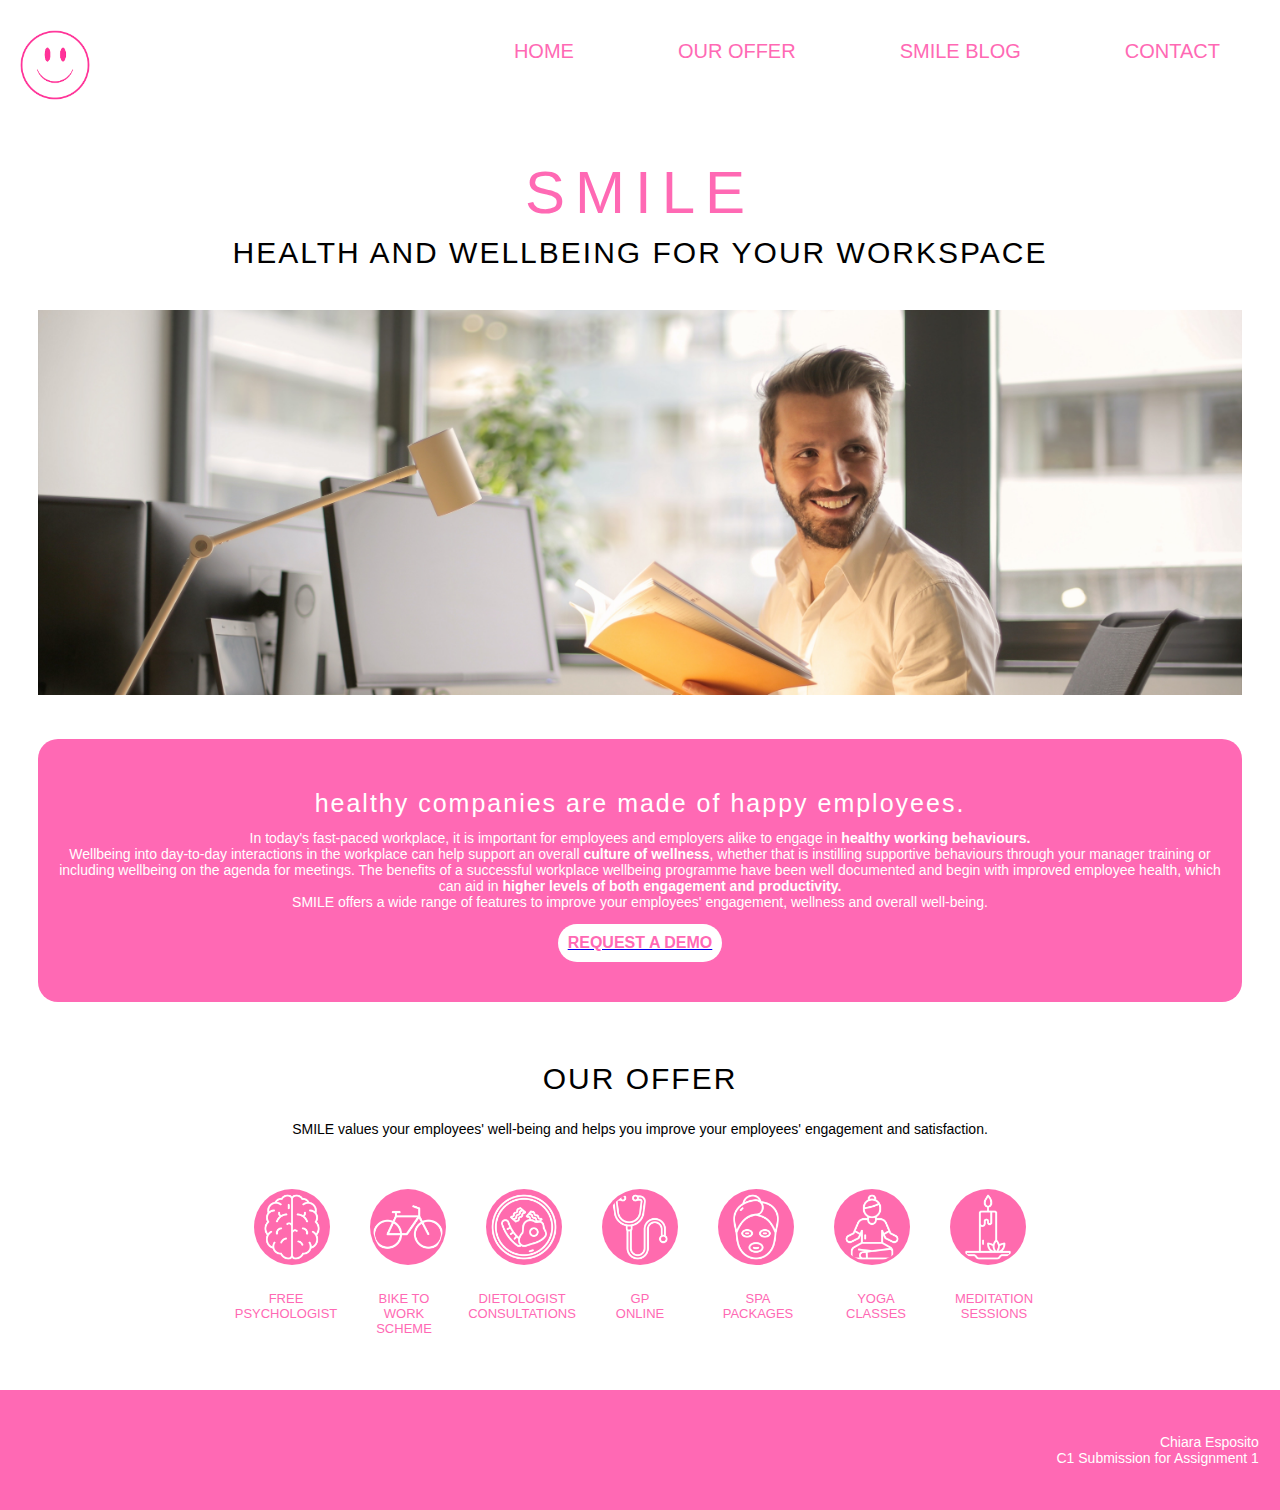
==== index.html @ 410e1a89 "Initial commit" ====
<!DOCTYPE html>

<head>

    <title>
        Smile: Health and wellbeing for your workspace
    </title>
     <!--Link to the favicon-->
    <link rel="icon" type="image/x-icon" href="images/favicon.ico">
    <!--Setting up Description ad Keywords to improve SEO-->
    <meta name="description" content="Promoting health and well-being in your workplace." />
    <meta name="keywords" content="wellness, well-being, corporate, corporation,
workplace, employee wellness, employee health, wellness benefits, healthy,
healthy workplace, employee engagement" />
</head>
<link rel="stylesheet" href="css/mystyle.css">
</head>

<body>
    <div id="page">
        <img src="images/smilelogo.png" alt="Smile logo" width="70" height="70" class="logo">
        <!--Setting up the Navigation bar to redirect to the other pages in the website-->
        <div id="navigationtab">
            <nav>
                <a href="index.html" class="mainmenuitem">Home</a>
                <a href="OurOffer/offerpage.html" class="mainmenuitem">Our Offer</a>
                <a href="Blog/blogpage.html" class="mainmenuitem">Smile Blog</a>
                <a href="Contact/contactpage.html" class="mainmenuitem">Contact</a>
            </nav>
        </div>
        <!--Main title of the home page-->
        <div class="maintitle">
            <h1>Smile</h1>
            <h2>health and wellbeing for your workspace</h2>
        </div>
        <!--The Crop class crops the image at a set height -->
        <div class="crop">
            <img src="images/employee.jpg" alt="Picture of a happy employee" width=100% float="center">
        </div>
        <div class="section"><br>
            <h3 style="text-align: center;">Healthy companies are made of happy employees.</h3>
            <p style="text-align: center;">In today's fast-paced workplace, it is important for employees and employers alike to engage in <strong>healthy working behaviours.</strong> <br> 
                Wellbeing into day-to-day interactions in the workplace can help support an overall <b>culture of wellness</b>, whether that is instilling supportive behaviours through your manager training or including wellbeing on the agenda for meetings.

                The benefits of a successful workplace wellbeing programme have been well documented and begin with improved employee health, which can aid in <strong>higher levels of both engagement and productivity.</strong><br>
                SMILE offers a wide range of features to improve your employees' engagement, wellness and overall well-being.<br>
            </p>
            <div class="centered">
            <a target="_blank" a href="mailto:sales@smile.com"><button type="button" class="centered">Request a demo</button></a>
        </div>
        </div>
        <div style="margin-top: 5%;">
           <h2>Our offer</h2>
            <p style="text-align: center;">SMILE values your employees' well-being and helps you improve your employees' engagement and satisfaction. </p>
        <br>
        <div class="centered">
        <a target="_blank" a href="OurOffer/offerpage.html"><button type="button"><img src="images/brain.png" class="offericons"  alt="psychologist icon"></a>
            <a target="_blank" a href="OurOffer/offerpage.html"><button type="button"> <img src="images/bikeicon.png" class="offericons"  alt="Bicicle icon"></a>
                <a target="_blank" a href="OurOffer/offerpage.html"><button type="button"><img src="images/breakfast.png" class="offericons"  alt="Dietologist icon"></a>
                    <a target="_blank" a href="OurOffer/offerpage.html"><button type="button"><img src="images/stethoscope.png" class="offericons" alt="GP Online icon"></a>
                        <a target="_blank" a href="OurOffer/offerpage.html"><button type="button"> <img src="images/facialmask.png" class="offericons"  alt="SPA icon"></a>
                            <a target="_blank" a href="OurOffer/offerpage.html"><button type="button"><img src="images/yogaicon.png" class="offericons"  alt="Yoga icon"></a>
                                <a target="_blank" a href="OurOffer/offerpage.html"><button type="button"><img src="images/candle.png" class="offericons" alt="Meditation icon"></a>
    </div>
    <div class="centered"><p class="iconsdescription" class="offericons">Free <br> psychologist</p><p class="iconsdescription">Bike to work <br>scheme</p><p class="iconsdescription">Dietologist <br>consultations</p><p class="iconsdescription">GP <br> Online</p><p class="iconsdescription">SPA<br> packages</p><p class="iconsdescription">Yoga <br> classes</p><p class="iconsdescription">Meditation<br>sessions</p></div>
        </div>
    </div>
    
    <footer>
        <p style="text-align: right;">Chiara Esposito<br>
        C1 Submission for Assignment 1</p>
    </footer>
</body>


</html>
---- css/mystyle.css ----
body{
    min-width:700px;
    max-width: 2000px; 
 }

h1 {
    font-family: 'Segoe UI', Tahoma, Geneva, Verdana, sans-serif;
    text-transform: uppercase;
    color: hotpink;
    text-align: center;
    font-weight: 300;
    font-size: 60px;
    letter-spacing: 10px;
    line-height: 10%;
}

h2 {
    font-family: 'Segoe UI', Tahoma, Geneva, Verdana, sans-serif;
    text-transform: uppercase;
    font-weight: 100;
    font-size: 30px;
    letter-spacing: 2px;
    text-align: center;
}

h3 {
    font-family: 'Segoe UI', Tahoma, Geneva, Verdana, sans-serif;
    text-transform: lowercase;
    font-weight: 100;
    font-size: 25px;
    letter-spacing: 2px;
    text-align: left;
    line-height: 10%
}

h4 {
    font-family: 'Segoe UI', Tahoma, Geneva, Verdana, sans-serif;
    font-weight: bold;
    letter-spacing: 1px;
    font-size: 16px;
    text-transform:capitalize;
}

h5 {
    font-family: 'Segoe UI', Tahoma, Geneva, Verdana, sans-serif;
    letter-spacing: 1px;
    font-size: 16px;
    text-transform:uppercase;
}



p {
    font-family: 'Segoe UI', Tahoma, Geneva, Verdana, sans-serif;
    font-size: 14px;
}

li{
    font-family: 'Segoe UI', Tahoma, Geneva, Verdana, sans-serif;
    color: rgb(66, 66, 66);
    font-size: 14px;
    line-height: 95%

}

#navigationtab {
    margin: 10px;
    margin-bottom: 100px;
    top:10;
   right:0;
    position:absolute;
}
.mainmenuitem {
    background-color: white;
    text-align: center;
    color: hotpink;
    font-size: 20px;
    font-family: Arial, Helvetica, sans-serif;
    text-transform: uppercase;
    font-weight: lighter;
    padding-left: 50px;
    padding-right: 50px;
    padding-top: 5px;
    padding-bottom: 5px;
    border-radius: 0px;
    margin-bottom: 20px;
    display: inline;
}
.mainmenuitem:link { text-decoration: none; }

.mainmenuitem:visited { text-decoration: none; }

.mainmenuitem:hover {
    background-color: hotpink;
    color: white;
    text-decoration: none;
}

.logo{
    color: hotpink;
    margin-left: 20px;
    margin-bottom: 20px;
    padding-bottom: 50px;
    top:5;
   left:0;
    position:absolute;
}

.maintitle {
    margin-top: 160px;
    margin-bottom: 40px;
    float: center;
}

#page{
    margin: 20px 20px 20px 20px;
    padding: 10px;
    background-color: white;
    align-self: center;
}

.shareicons:hover{
        opacity: 0.7;
      }
    
.crop {
        width: 100%;
        height: 10%;
        overflow: hidden;
    }

.blogcrop {
        width: 100%;
        height: 200px;
        object-fit: cover;
        object-position: 30% 20%;
        margin-top: 15px;
    }

.centered
{
    display: flex;
    justify-content: center;
    text-decoration: none; 
}

button {
    float: center;
    align-items: center;
    text-transform: uppercase;
    color: hotpink;
    text-align: center;
    text-decoration: none; 
    font-size: 16px;
    font-weight: bold;
    background-color: white;
    padding: 10px;
    border-radius: 30px;
    border-color: white;
    box-shadow: none;
    border-width: 0px;
}
button:link {text-decoration: none; }
button:active {text-decoration: none;}
button:hover {text-decoration: none; 
opacity: 70%;}

button:visited {text-decoration: none;}


.offericons{
   border-radius: 50%;
   width:70px;
   filter: invert(100%);
   background-color: hsl(153, 100%, 29%);
   padding: 3px;
   margin: 10px;
   
}

.offericons:hover{
    filter: invert(0%);
    background-color: hotpink;
}

.iconsdescription {
    color: hotpink;
   text-transform: uppercase;
   font-size: small;
   font-family: 'Segoe UI', Tahoma, Geneva, Verdana, sans-serif;
   word-wrap: break-word;
   width: 70px;
    margin: 24px;
    margin-top: 2px;
    display: flex;
    justify-content: center;
text-align: center;}
    
footer {
    background-color: hotpink;
    color: white;
padding: 30px;
bottom: 100;
left: 0;
width:96%;
position:absolute;
}

footer.p {
    background-color: hotpink;
    font-size: 10px;
    color: white;
    margin-right: 50px;
}

.section {
    margin-top: 40px;
    background-color: hotpink;
    border-radius: 20px;
    border-color: hotpink;
    padding: 20px;
    padding-bottom: 40px;
    color: white;
}

.blogsection {
    margin-top: 40px;
    background-color: rgb(255, 255, 255);
    border-radius: 20px;
    border-color: hotpink;
    padding: 10px;
    color: black;
    margin: 30px;
}

.blogarticle {
    background-color: rgb(255, 255, 255);
    border-color: hotpink;
}
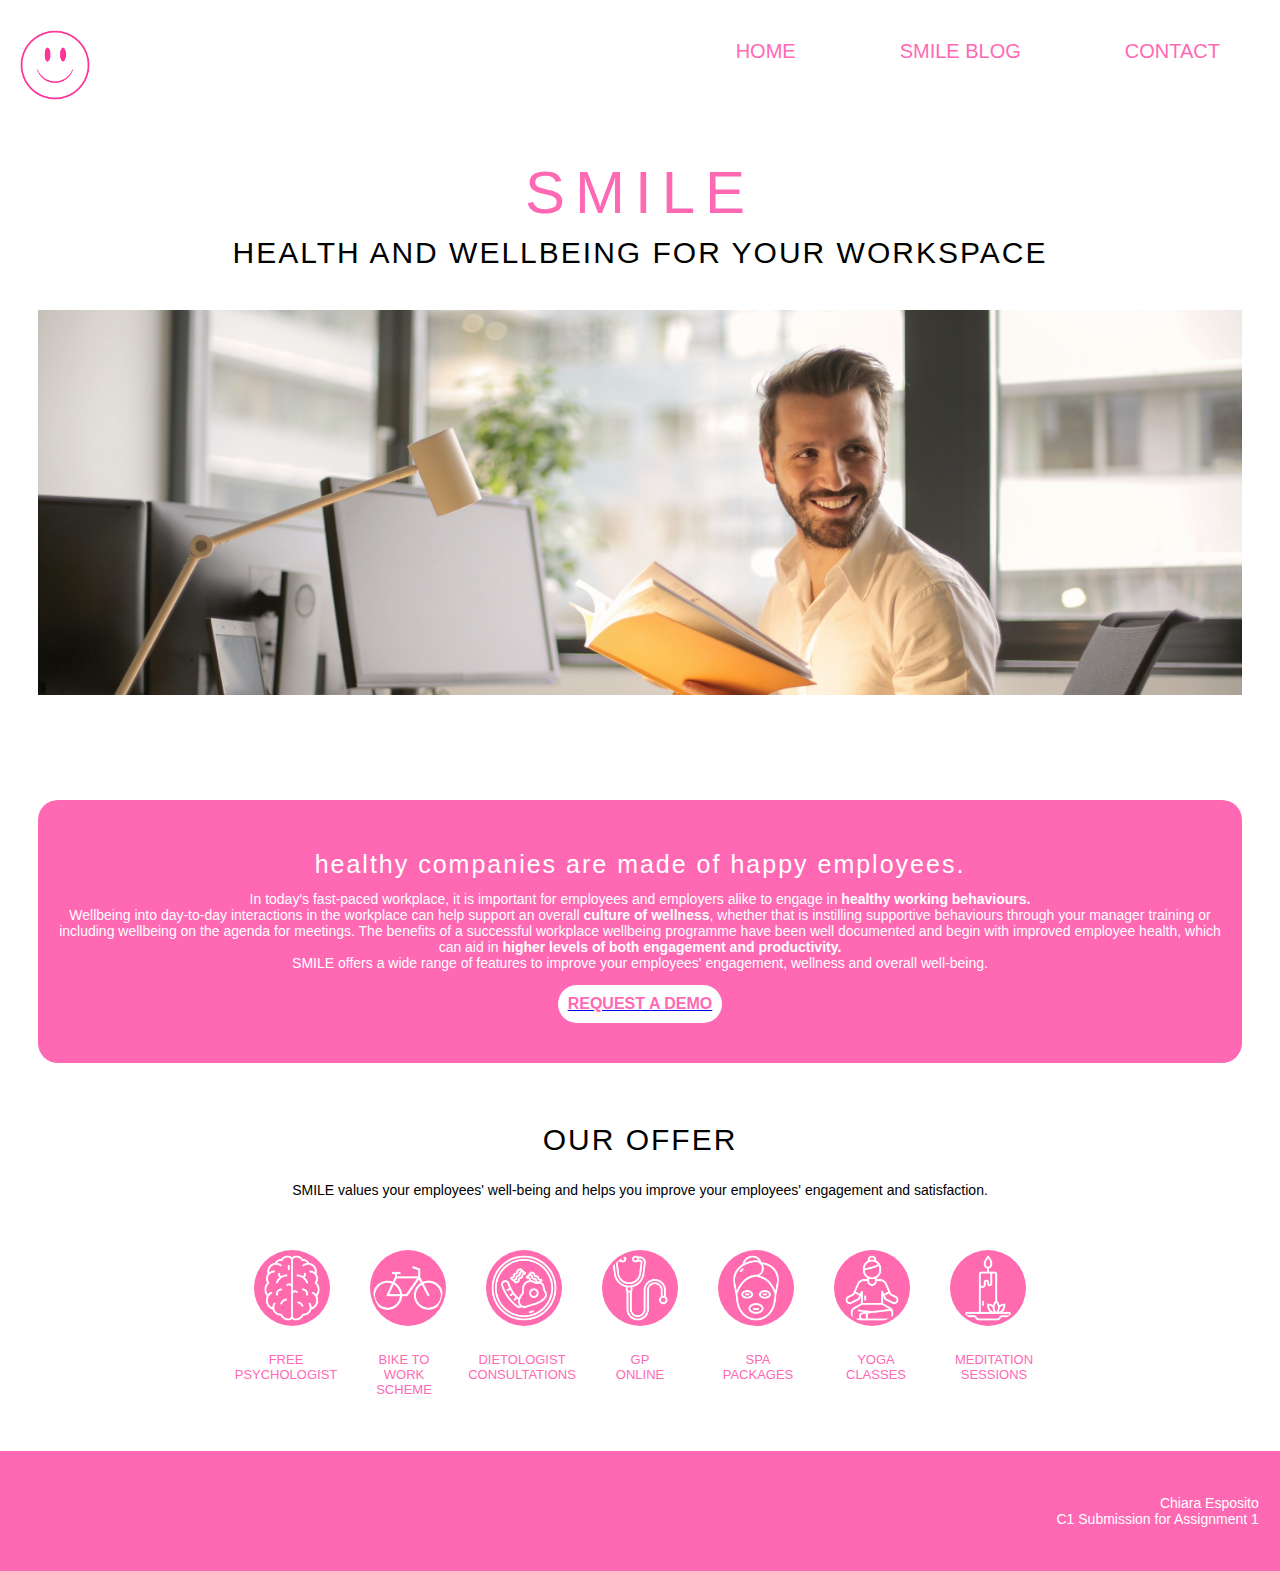
==== commit 2d2ec611: "Removed icon links" ====
--- a/index.html
+++ b/index.html
@@ -1,76 +1,79 @@
 <!DOCTYPE html>
 
-<head>
+    <head>
 
-    <title>
-        Smile: Health and wellbeing for your workspace
-    </title>
-     <!--Link to the favicon-->
-    <link rel="icon" type="image/x-icon" href="images/favicon.ico">
-    <!--Setting up Description ad Keywords to improve SEO-->
-    <meta name="description" content="Promoting health and well-being in your workplace." />
-    <meta name="keywords" content="wellness, well-being, corporate, corporation,
-workplace, employee wellness, employee health, wellness benefits, healthy,
-healthy workplace, employee engagement" />
-</head>
-<link rel="stylesheet" href="css/mystyle.css">
-</head>
+        <title>
+            Smile: Health and wellbeing for your workspace
+        </title>
+        <!--Link to the favicon-->
+        <link rel="icon" type="image/x-icon" href="images/favicon.ico">
+        <!--Setting up Description ad Keywords to improve SEO-->
+        <meta name="description" content="Promoting health and well-being in your workplace." />
+        <meta name="keywords" content="wellness, well-being, corporate, corporation,
+    workplace, employee wellness, employee health, wellness benefits, healthy,
+    healthy workplace, employee engagement" />
+        <!--Link to stylesheet-->
+        <link rel="stylesheet" href="css/mystyle.css">
+    </head>
 
-<body>
-    <div id="page">
-        <img src="images/smilelogo.png" alt="Smile logo" width="70" height="70" class="logo">
-        <!--Setting up the Navigation bar to redirect to the other pages in the website-->
-        <div id="navigationtab">
-            <nav>
-                <a href="index.html" class="mainmenuitem">Home</a>
-                <a href="OurOffer/offerpage.html" class="mainmenuitem">Our Offer</a>
-                <a href="Blog/blogpage.html" class="mainmenuitem">Smile Blog</a>
-                <a href="Contact/contactpage.html" class="mainmenuitem">Contact</a>
-            </nav>
+    <body>
+        <div id="page">
+            <!--Logo image-->
+            <img src="images/smilelogo.png" alt="Smile logo" width="70" height="70" class="logo">
+            <!--Setting up the Navigation bar to redirect to the other pages in the website-->
+            <div id="navigationtab">
+                <nav>
+                    <a href="index.html" class="mainmenuitem">Home</a>
+                    <a href="Blog/blogpage.html" class="mainmenuitem">Smile Blog</a>
+                    <a href="Contact/contactpage.html" class="mainmenuitem">Contact</a>
+                </nav>
+            </div>
+            <!--Main title of the home page-->
+            <div class="maintitle">
+                <h1>Smile</h1>
+                <h2>health and wellbeing for your workspace</h2>
+            </div>
+            <!--The Crop class crops the image at a set height according to the style of the class "crop" -->
+            <div class="crop">
+                <img src="images/employee.jpg" alt="Picture of a happy employee" width=100% float="center">
+            </div>
+            <div class="section"><br>
+                <h3 style="text-align: center;">Healthy companies are made of happy employees.</h3>
+                <p style="text-align: center;">In today's fast-paced workplace, it is important for employees and employers alike to engage in <strong>healthy working behaviours.</strong> <br> 
+                    Wellbeing into day-to-day interactions in the workplace can help support an overall <b>culture of wellness</b>, whether that is instilling supportive behaviours through your manager training or including wellbeing on the agenda for meetings.
+
+                    The benefits of a successful workplace wellbeing programme have been well documented and begin with improved employee health, which can aid in <strong>higher levels of both engagement and productivity.</strong><br>
+                    SMILE offers a wide range of features to improve your employees' engagement, wellness and overall well-being.<br>
+                </p>
+                <!--"Request a demo" button, on click opens a new email to sales@smile.com with the set subject "Free Demo Request" -->
+                <div class="centered">
+                    <a target="_blank" a href="mailto:sales@smile.com?subject=Free Demo Request"><button type="button" class="centered">Request a demo</button></a>
+                </div>
+            </div>
+            <!--"Our Offer" container -->
+            <div style="margin-top: 5%;">
+                <h2>Our offer</h2>
+                <p style="text-align: center;">SMILE values your employees' well-being and helps you improve your employees' engagement and satisfaction. </p><br>
+                <!--"Our Offer" list of icons -->
+                <div class="centered">
+                    <button type="button"><img src="images/brain.png" class="offericons"  alt="psychologist icon">
+                    <button type="button"> <img src="images/bikeicon.png" class="offericons"  alt="Bicicle icon">
+                    <button type="button"><img src="images/breakfast.png" class="offericons"  alt="Dietologist icon">
+                    <button type="button"><img src="images/stethoscope.png" class="offericons" alt="GP Online icon">
+                    <button type="button"> <img src="images/facialmask.png" class="offericons"  alt="SPA icon">
+                    <button type="button"><img src="images/yogaicon.png" class="offericons"  alt="Yoga icon">
+                    <button type="button"><img src="images/candle.png" class="offericons" alt="Meditation icon">
+                </div>
+            <!--"Our Offer" list of descriptions -->
+                <div class="centered">
+                    <p class="iconsdescription" class="offericons">Free <br> psychologist</p><p class="iconsdescription">Bike to work <br>scheme</p><p class="iconsdescription">Dietologist <br>consultations</p><p class="iconsdescription">GP <br> Online</p><p class="iconsdescription">SPA<br> packages</p><p class="iconsdescription">Yoga <br> classes</p><p class="iconsdescription">Meditation<br>sessions</p>
+                </div>
+            </div>
         </div>
-        <!--Main title of the home page-->
-        <div class="maintitle">
-            <h1>Smile</h1>
-            <h2>health and wellbeing for your workspace</h2>
-        </div>
-        <!--The Crop class crops the image at a set height -->
-        <div class="crop">
-            <img src="images/employee.jpg" alt="Picture of a happy employee" width=100% float="center">
-        </div>
-        <div class="section"><br>
-            <h3 style="text-align: center;">Healthy companies are made of happy employees.</h3>
-            <p style="text-align: center;">In today's fast-paced workplace, it is important for employees and employers alike to engage in <strong>healthy working behaviours.</strong> <br> 
-                Wellbeing into day-to-day interactions in the workplace can help support an overall <b>culture of wellness</b>, whether that is instilling supportive behaviours through your manager training or including wellbeing on the agenda for meetings.
-
-                The benefits of a successful workplace wellbeing programme have been well documented and begin with improved employee health, which can aid in <strong>higher levels of both engagement and productivity.</strong><br>
-                SMILE offers a wide range of features to improve your employees' engagement, wellness and overall well-being.<br>
-            </p>
-            <div class="centered">
-            <a target="_blank" a href="mailto:sales@smile.com"><button type="button" class="centered">Request a demo</button></a>
-        </div>
-        </div>
-        <div style="margin-top: 5%;">
-           <h2>Our offer</h2>
-            <p style="text-align: center;">SMILE values your employees' well-being and helps you improve your employees' engagement and satisfaction. </p>
-        <br>
-        <div class="centered">
-        <a target="_blank" a href="OurOffer/offerpage.html"><button type="button"><img src="images/brain.png" class="offericons"  alt="psychologist icon"></a>
-            <a target="_blank" a href="OurOffer/offerpage.html"><button type="button"> <img src="images/bikeicon.png" class="offericons"  alt="Bicicle icon"></a>
-                <a target="_blank" a href="OurOffer/offerpage.html"><button type="button"><img src="images/breakfast.png" class="offericons"  alt="Dietologist icon"></a>
-                    <a target="_blank" a href="OurOffer/offerpage.html"><button type="button"><img src="images/stethoscope.png" class="offericons" alt="GP Online icon"></a>
-                        <a target="_blank" a href="OurOffer/offerpage.html"><button type="button"> <img src="images/facialmask.png" class="offericons"  alt="SPA icon"></a>
-                            <a target="_blank" a href="OurOffer/offerpage.html"><button type="button"><img src="images/yogaicon.png" class="offericons"  alt="Yoga icon"></a>
-                                <a target="_blank" a href="OurOffer/offerpage.html"><button type="button"><img src="images/candle.png" class="offericons" alt="Meditation icon"></a>
-    </div>
-    <div class="centered"><p class="iconsdescription" class="offericons">Free <br> psychologist</p><p class="iconsdescription">Bike to work <br>scheme</p><p class="iconsdescription">Dietologist <br>consultations</p><p class="iconsdescription">GP <br> Online</p><p class="iconsdescription">SPA<br> packages</p><p class="iconsdescription">Yoga <br> classes</p><p class="iconsdescription">Meditation<br>sessions</p></div>
-        </div>
-    </div>
-    
-    <footer>
-        <p style="text-align: right;">Chiara Esposito<br>
-        C1 Submission for Assignment 1</p>
-    </footer>
-</body>
-
+        
+        <footer>
+            <p style="text-align: right;">Chiara Esposito<br>C1 Submission for Assignment 1</p>
+        </footer>
+    </body>
 
 </html>--- a/css/mystyle.css
+++ b/css/mystyle.css
@@ -125,7 +125,7 @@
     
 .crop {
         width: 100%;
-        height: 10%;
+        height: 450px;
         overflow: hidden;
     }
 
